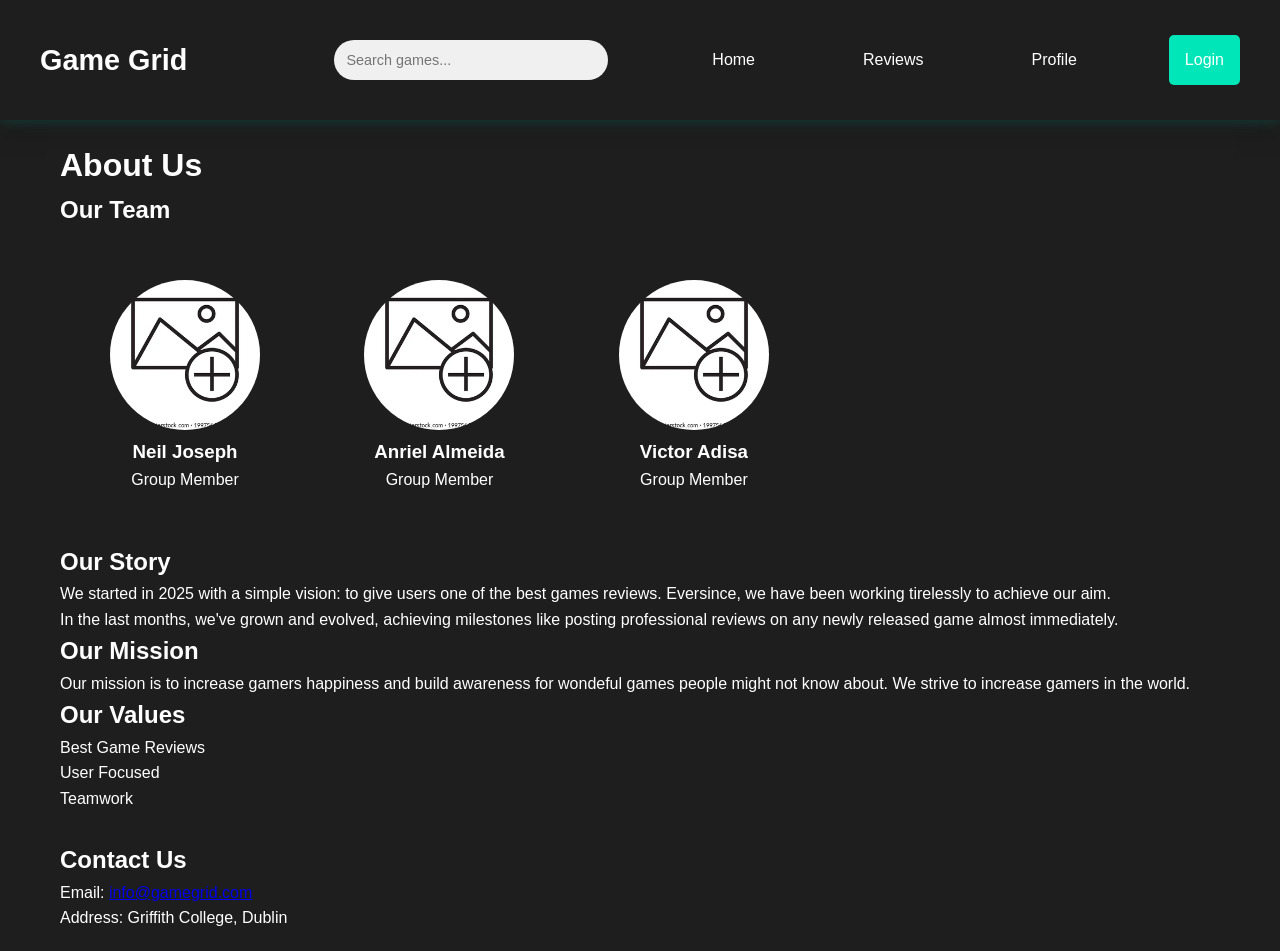
==== aboutus.html @ 77067646 "reviews" ====
<!DOCTYPE html>
<html lang="en">
<head>
    <meta charset="UTF-8">
    <meta name="viewport" content="width=device-width, initial-scale=1.0">
    <title>About Us</title>
    <link rel="stylesheet" href="CSS/style2.css">
</head>
    <style>
        body {
            font-family: sans-serif;
            line-height: 1.6;
            margin: 0;
            padding: 0;
        }
        main {
            max-width: 1200px;
            margin: 0 auto;
            padding: 20px;
        }
        h1, h2 {
            color: white;
        }
        .team-member {
            display: inline-block;
            margin: 50px;
            text-align: center;
            
        }
        .team-member img {
            width: 150px;
            height: 150px;
            border-radius: 50%;
            object-fit: cover;
        }
        .contact-info {
            margin-top: 30px;
        }
    </style>
<header>
    <nav class="navbar">
      <h1 class="logo">Game Grid</h1>
      <button class="menu-toggle" aria-label="Toggle menu">☰</button>
      
      <form class="search-bar">
        <input type="text" placeholder="Search games...">
      </form>
      
      <ul class="nav-links">
        <li><a href="index.html">Home</a></li>
        <li><a href="/reviews.html">Reviews</a></li>
        <li><a href="profile.html">Profile</a></li>
        <li><a href="login.html" class="btn">Login</a></li>
      </ul>
    </nav>
  </header>
 <body>
    <main>
        <h1>About Us</h1>

        <section>
            <h2>Our Team</h2>
            <span class="team-member">
                <img src="images/addP.webp" alt="Team Member 1">
                <h3>Neil Joseph</h3>
                <p>Group Member</p>
            </span>
            <span class="team-member">
                <img src="images/addP.webp" alt="Team Member 2">
                <h3>Anriel Almeida</h3>
                <p>Group Member</p>
            </span>
            <span class="team-member">
              <img src="images/addP.webp" alt="Team Member 3">
              <h3>Victor Adisa</h3>
              <p>Group Member</p>
            </span>
            </section>

        <section>
            <h2>Our Story</h2>
            <p>We started in 2025 with a simple vision: to give users one of the best games reviews. 
             Eversince, we have been working tirelessly to achieve our aim.</p>
            <p>In the last months, we've grown and evolved, achieving milestones like posting professional reviews on 
                any newly released game almost immediately.</p>
        </section>

        <section>
            <h2>Our Mission</h2>
            <p>Our mission is to increase gamers happiness and build awareness for wondeful games people might not know about. 
                We strive to increase gamers in the world.</p>
        </section>

        <section>
            <h2>Our Values</h2>
            <ul>
                <li>Best Game Reviews</li>
                <li>User Focused</li>
                <li>Teamwork</li>
            </ul>
        </section>

        <section class="contact-info">
            <h2>Contact Us</h2>
            <p>Email: <a href="mailto:info@gamegrid.com">info@gamegrid.com</a></p>
            <p>Address: Griffith College, Dublin</p>
        </section>

       
    </main>
    <script src="script.js"></script>
</body>
</html>
---- CSS/style2.css ----
/* All pages */
 * {
  margin: 0; /* Remove margins */
  padding: 0; /* Remove padding */
  box-sizing: border-box; /* Include padding in element width */
}
    
body {
  font-family: Arial, sans-serif; /* Sans-serif font */
  background-color: #1e1e1e; /* Dark background */
  color: #ffffff; /* White text */
  margin: 0; /* Remove margin */
  padding: 0; /* Remove padding */
  min-width: 320px; /* Prevents the screen from becoming too small */
}

  
 /* Page header */
header {
  width:100% ;
  background: #1e1e1e; /* Dark gray background */
   /* Vertical/horizontal padding */
  position: sticky; /* Stick to viewport */
  z-index: 100; /* Stay above other content */
}
/* Review Detail Page Styles ---------------------------------*/
.review-page {
    max-width: 1000px;  
    margin: 0 auto; /* Center content horizontally */
    padding: 20px;  /* Add spacing inside container */
  }
  
/* Flexible container for navigation */
  .review-navigation {
    display: flex;  /* Row layout */
    justify-content: space-between; /* Push items to opposite ends */
    align-items: center;  /* Vertical centering */
    margin-bottom: 20px;  /* Bottom spacing */
  }
  
  /* Back link styling */
.back-link {
  display: flex; /* Horizontal alignment */
  align-items: center; /* Vertical centering */
  color: #333; /* Dark gray text */
  text-decoration: none; /* Remove underline */
  font-weight: 500; /* Semi-bold text */
}
  
  /* Back link icon */
.back-link i {
  margin-right: 5px; /* Right spacing from icon */
}
  

  /* Review title styling */
.review-detail h1 {
  font-size: 32px; /* Large text size */
  margin-bottom: 15px; /* Bottom spacing */
}
  
 /* Container for metadata elements */
.meta-info {
  display: flex; /* Row layout */
  gap: 20px; /* Space between items */
  margin-bottom: 15px; /* Bottom spacing */
  color: #666; /* Medium gray text */
  font-size: 14px; /* Smaller text size */
}
  
 /* Rating display styling */
.rating {
  color: yellow; /* Yellow stars */
  font-weight: bold; /* Bold text */
}
  
 /* Container for genre labels */
.genre-labels {
  display: flex; /* Row layout */
  gap: 10px; /* Space between labels */
  margin-bottom: 20px; /* Bottom spacing */
  flex-wrap: wrap; /* Allow wrapping to new lines */
}
  /* Individual genre label styling */
  .genre-label, .platform-label {
    background-color: #f0f0f0;  /*white color*/
    padding: 0.25rem 0.75rem; /* Inner spacing */  
    border-radius: 20px;  /* Pill-shaped */
    font-size: 12px;  /* Small text */
  }

  .platform-grid a {
    color: black; /* Purple text */
    text-decoration: none; /* Remove underline */
  }
  
  .platform-label { /* Platform label variant */
    background-color: #0066cc; /* Blue color */
    color: #0066cc; /*white text*/
  }
  
  /* Hero section container */
.review-hero {
  margin-bottom: 30px; /* Bottom spacing */
}
  /* Container for hero image and overlay content and background image */
  .hero-container { /*template for both home page image and review images*/
    position: relative;   /* For absolute positioning*/
    width: 100%;  /*full width*/
    height: 500px; /* fixed height*/
    overflow: hidden;/* Hide overflow content */
    display: flex;  /* Enable flexbox */
    flex-direction: column; /* Stack items vertically */
    justify-content: flex-end; /* This aligns content to the bottom */
    border-radius: 8px; /* To match border radius */
  }
    .hero-image {
     /* Removes from document flow */
      top: 0; /* Align to top */
    left: 0; /* Align to left */
    width: 100%; /* Full width */
    height: 100%; /* Full height */
      object-fit: cover; /* This makes image covers the entire area */
      z-index: 0; /* Place behind text content */
    }
  
   /* Review text content styling */
.review-text {
  line-height: 1.6; /* Increased line spacing */
  margin-bottom: 30px; /* Bottom spacing */
}
  
/* Screenshots section container */
.review-screenshots {
  margin-bottom: 30px; /* Bottom spacing */
}
    /* Screenshots section heading */
.review-screenshots h3 {
  margin-bottom: 15px; /* Bottom spacing */
  font-size: 22px; /* Heading size */
}
  /* Screenshot gallery grid layout */
.screenshots-grid {
  display: grid; /* Grid layout */
  grid-template-columns: repeat(auto-fit, minmax(250px, 1fr)); /* Responsive columns */
  gap: 15px; /* Space between images */
}
  /* Screenshot image styling */
.screenshots-grid img {
  width: 100%; /* Full width of grid cell */
  height: auto; /* Maintain aspect ratio */
  border-radius: 8px; /* Rounded corners */
  transition: transform 0.3s ease; /* Smooth hover effect */
}
  /* Image hover effect */
.screenshots-grid img:hover {
  transform: scale(1.02); /* Slight enlargement */
}
  
/* Video section container */
.video-section {
  margin-bottom: 30px; /* Bottom spacing */
}
  /* Video section heading */
.video-section h3 {
  margin-bottom: 15px; /* Bottom spacing */
  font-size: 22px; /* Heading size */
}
  
 /* Responsive video wrapper */
.video-container {
  position: relative; /* For absolute positioning of iframe */
  padding-bottom: 56.25%; /* 16:9 aspect ratio */
  height: 0; /* Reset height */
  overflow: hidden; /* Hide overflow */
  border-radius: 8px; /* Rounded corners */
  box-shadow: 0 4px 8px rgba(0,0,0,0.1); /* Subtle shadow */
}
  
  /* Video iframe positioning */
.video-container iframe {
  position: absolute; /* Remove from document flow */
  top: 0; /* Align to top */
  left: 0; /* Align to left */
  width: 100%; /* Full width */
  height: 100%; /* Full height */
}
  
  /* YouTube link container */
.watch-on-youtube {
  text-align: right; /* Right alignment */
  margin-top: 10px; /* Top spacing */
}
  
/* YouTube link styling */
.watch-on-youtube a {
  color: #cc0000; /* YouTube red */
  text-decoration: none; /* Remove underline */
  font-size: 14px; /* Small text */
  display: inline-flex; /* For icon alignment */
  align-items: center; /* Center icon vertically */
}
  /* YouTube icon styling */
.watch-on-youtube i {
  margin-right: 5px; /* Right spacing */
  font-size: 18px; /* Larger icon */
}
  /* Comments section container */
.comments-section {
  margin-bottom: 30px; /* Bottom spacing */
}
  
  /* Comments section heading */
.comments-section h3 {
  margin-bottom: 15px; /* Bottom spacing */
  font-size: 22px; /* Heading size */
}
  
 /* Comment input area layout */
.comment-form {
  display: flex; /* Row layout */
  margin-bottom: 20px; /* Bottom spacing */
  gap: 15px; /* Space between avatar and form */
}
  
  /* User avatar container */
.user-avatar img {
  width: 50px; /* Fixed width */
  height: 50px; /* Fixed height */
  border-radius: 50%; /* Circular shape */
}
  
/* Comment text container */
.comment-content {
  flex: 1; /* Expand to fill space */
}
  /* Comment form container */
.comment-form form {
  flex: 1; /* Expand to fill space */
  display: flex; /* Enable flexbox */
  flex-direction: column; /* Stack elements vertically */
}
  /* Comment text input field */
.comment-form textarea {
  width: 100%; /* Full width */
  padding: 10px; /* Internal spacing */
  border: 1px solid #ddd; /* Light gray border */
  border-radius: 4px; /* Rounded corners */
  margin-bottom: 10px; /* Bottom spacing */
  min-height: 80px; /* Minimum height */
  resize: vertical; /* Allow vertical resizing only */
}
   
  /* Comments list container */
.comments-container {
  display: flex; /* Enable flexbox */
  flex-direction: column; /* Stack comments vertically */
  gap: 20px; /* Space between comments */
}
  /* Empty comments message */
.no-comments {
  color: #666; /* Medium gray text */
  font-style: italic; /* Italic text */
}
  /* Individual comment container */
.comment {
  display: flex; /* Row layout */
  gap: 15px; /* Space between avatar and content */
}
  
  /* Comment avatar styling */
.comment-avatar img {
  width: 40px; /* Fixed width */
  height: 40px; /* Fixed height */
  border-radius: 50%; /* Circular shape */
}
  
  /* Comment text container */
.comment-content {
  flex: 1; /* Expand to fill space */
}
  
  /* Comment metadata container */
.comment-header {
  display: flex; /* Row layout */
  justify-content: space-between; /* Push items to edges */
  margin-bottom: 5px; /* Bottom spacing */
}
  
 /* Comment timestamp styling */
.comment-date {
  color: #999; /* Light gray text */
  font-size: 12px; /* Smaller text */
}
  
.error-message {
  text-align: center; /* Center text */
  padding: 40px; /* Internal spacing */
  background-color: #f8f8f8; /* Light gray background */
  border-radius: 8px; /* Rounded corners */
}
  
  /* Error message heading */
.error-message h2 {
  color: #cc0000; /* Red text */
  margin-bottom: 10px; /* Bottom spacing */
}
  
 /* Error message button */
.error-message .button {
  display: inline-block; /* Button-like behavior */
  margin-top: 20px; /* Top spacing */
  padding: 10px 20px; /* Vertical/horizontal padding */
  background-color: #0066cc; /* Blue background */
  color: white; /* White text */
  text-decoration: none; /* Remove underline */
  border-radius: 4px; /* Rounded corners */
}
  /* Mobile responsiveness */
  @media (max-width: 480px) {
    .meta-info {
      flex-direction: column; /* Stack items vertically */
      gap: 5px; /* Reduced spacing */
    }
    .screenshots-grid {
      grid-template-columns: 1fr; /* Single column */
    }
  }



/* Bookmark button container */
.bookmark-container {
  position: absolute; /* Remove from document flow */
  top: 10px; /* Top position */
  right: 10px; /* Right position */
  z-index: 1; /* Layer above content */
}

/* Bookmark icon styling */
.bookmark-icon {
  font-size: 16px; /* Icon size */
  background: #404040; /* Dark gray background */
  padding: 8px 16px; /* Vertical/horizontal padding */
  border-radius: 20px; /* Rounded pill shape */
  color: white; /* White text */
  cursor: pointer; /* Hand cursor */
  transition: all 0.2s; /* Smooth animation */
  user-select: none; /* Prevent text selection */
  border: 2px solid #666; /* Medium gray border */
  display: inline-block; /* Button-like behavior */
}

/* Bookmark hover effect */
.bookmark-icon:hover {
  background: #505050; /* Lighter gray on hover */
  border-color: #888; /* Lighter border on hover */
  transform: scale(1.05); /* Slight enlargement */
}

/* Active bookmark state */
.bookmark-icon.bookmarked {
  background: #ff4444; /* Red background */
  color: white; /* White text */
  border-color: #ff4444; /* Red border */
}

/* Game title row */
.game-title-container {
  display: flex; /* Row layout */
  justify-content: space-between; /* Push items to edges */
  align-items: center; /* Vertical centering */
}
  
   form {      /*for both search and login register tab */
    flex: 1; /* Expand to fill space */
    display: flex; /* Enable flexbox */
    justify-content: center; /* Center horizontally */
    flex-direction: column; /*direction of content*/
    align-content: space-around;  /*alignment*/
    flex-wrap: wrap;  /**/
  }

  /* Search input field ---------------------------------------------------------------------------*/
  .search-bar {
    flex: 1;
    display: flex;
    justify-content: center;
    padding: 0 2rem;
    max-width: 600px;
    margin: 0 auto;
}

.search-bar input {
    width: 100%;
    padding: 0.6rem 1rem;
    border-radius: 50px;
    border: none;
    background-color: #f0f0f0;
    font-size: 0.9rem;
  }
  
  .search-bar input:focus {
    outline: none;
    box-shadow: 0 0 0 2px #4fd1c5;
  }
    /* Navigation bar -----------------------------------------------------------------------------------*/
   /* Navigation styles */
.navbar {
  display: flex;
  flex-wrap: wrap;
  justify-content: space-between;
  align-items: flex-end;
  padding: 1.5rem;
  background-color:  #1e1e1e;
  position: relative;
  margin-left: 0;
  margin-right: 0;
  width: 100%;
  box-shadow: 0 0 15px rgba(0, 255, 200, 0.2), /* Neon teal glow */
        0 4px 30px rgba(0, 0, 0, 0.3); /* Depth shadow */
}

.search-bar,
.nav-links {
  display: none;
  width: 100%;
  order: 3; /* Puts collapsed content below */
}
.navbar.active .nav-links {
  display: flex; /*  Match mobile/desktop behavior */
  flex-direction: column;
}
.navbar.active .search-bar {
  display: block;
}
/* Site heading */
.navbar h1 {
color: white; /* White text */
font-size: 1.8rem; /* Large text */
}

.navbar ul li a:hover { color: #00ffc8; }
/*logo styling*/
.logo {
font-size: 1.5rem; /* Large text */
font-weight: bold; /* Bold text */
color: #00ffc8; /* Bright green */
flex: 0 0 20%;
margin-left: 1rem;
}
  /* Navigation menu list */
.navbar ul {
  list-style: none; /* Remove bullet points */
  display: flex; /* Row layout */
  gap: 20px; /* Space between items */
  align-items: center;
}
  /* Navigation list items */
.navbar ul li {
  display: inline; /* Horizontal 
  layout */
  margin-left: 1.5rem;
}
  
  /* Navigation links */
.navbar ul li a {
  color: white; /* Purple text */
  text-decoration: none; /* Remove underline */
  transition: color 0.3s;
}
 /* Alternative navigation links */
.nav-links a {
  color: white; /* White text */
  text-decoration: none; /* Remove underline */
  margin: 0 1rem; /* Horizontal spacing */
}
.nav-links {
  display: flex;
  gap: 1.5rem;
  align-items: center;
  flex: 0 0 20%;
  justify-content: flex-end;
  margin-right: 1rem;
}

/* Mobile Menu Toggle */
/* Mobile Styles (default) */
/* Enhanced original version */
.menu-toggle {
  display: none; /* Hide by default on desktop */
  background: none;
  border: none;
  font-size: 1.5rem;
  color: white;
  cursor: pointer;
  z-index: 100;
}
.mobile-nav {
  display: none; /* Hide by default */
  width: 100%;
}

.mobile-nav.active {
  display: block; /* Show when toggled */
}
  /* Media Query for Mobile */
  @media (max-width: 768px) { /* Mobile breakpoint */
    /* Main navbar container */
    .navbar {
        flex-direction: column; /* Stack items vertically */
        padding: 1rem; /* Add internal spacing */
        position: relative; /* Needed for absolute positioning children */
    }
    .logo {
      margin: 1rem;
  
      padding-right: 2.5rem;
      text-align: center;
      flex: 0 0 100%;
  }
    /* Hamburger menu button */
    .menu-toggle {
        display: block; /* Make visible on mobile */
        position: absolute; /* Position relative to navbar */
        top: 1.5rem; /* Distance from top */
        right: 1.5rem; /* Distance from right */
        z-index: 101; /* Ensure button stays on top */
    }

    /* Hide desktop navigation elements */
    .navbar > .search-bar,
    .navbar > .nav-links {
        display: none; /* Hide on mobile */
    }

    /* Expanded mobile menu state */
    .navbar.active {
        padding-bottom: 0; /* Remove bottom padding when expanded */
    }

    /* Show mobile menu elements when active */
    .navbar.active .search-bar,
    .navbar.active .nav-links {
        display: flex; /* Use flex layout */
        flex-direction: column; /* Stack items vertically */
        width: 100%; /* Full width */
        animation: slideDown 0.3s ease-out; /* Animate menu opening */
        padding-right: 4.5rem;
        margin-bottom: 2.5rem;
    }

    /* Mobile navigation links container */
    .nav-links {
        order: 3; /* Display after search bar */
        margin: 1rem 0 0 0; /* Top margin only */
        padding: 0; /* Remove default padding */
        gap: 1.5rem; /* Space between links */
    }

    /* Mobile search bar styling */
    .search-bar {
        order: 2; /* Display before nav links */
        margin: 1rem 0; /* Vertical spacing */
        padding: 0 1rem; /* Horizontal padding */
    }

    /* Logo adjustments for mobile */
    .logo {
        margin-bottom: 1rem; /* Space below logo */
        text-align: center; /* Center align text */
        width: 100%; /* Full width */
    }

    /* Animation for menu dropdown */
    @keyframes slideDown {
        from { /* Start state */
            opacity: 0; /* Invisible */
            transform: translateY(-10px); /* Start 10px above */
        }
        to { /* End state */
            opacity: 1; /* Fully visible */
            transform: translateY(0); /* Final position */
        }
    }
}
/* Desktop Styles */
@media (min-width: 768px) {
  .navbar {
    flex-direction: row;
    align-items: center;
    flex-wrap: nowrap;
  }
  
  .logo {
    width: auto;
    margin-bottom: 0;
    margin-right: auto;
    text-align: left;
    flex: 0 0 20%;  /* Desktop only */
  }
  
  .menu-toggle {
    display: none;
  }
  
  
  .nav-links {
    display: flex;
    width: auto;
  }
  
  .search-bar{
    display: block;
    flex: 1;
    max-width: 500px;
    margin: 0 1rem;
  }
  
  .nav-links {
    display: flex;
    width: auto;
    flex-direction: row;
    gap: 1.5rem;
  }
  .logo {
    order: 1;
    margin-right: auto;
  }
}
main {
  max-width: 1200px;
  margin: 0 auto; /* Remove top margin */
  padding: 0 1rem;
}
  /* Platform filter section */
#platform-filter {
  margin-bottom: 3rem; /* Bottom spacing */
}
  /* Platform grid layout */
  .platform-grid {
    display: grid; /*  Use grid instead of flex */
    grid-template-columns: repeat(auto-fill, minmax(180px, 1fr));
    gap: 1rem;
    margin: 2.5rem;
  }
  .platform-btn {
    background: gray; /*sets grey to background*/
    color: white; /*white color*/
    border: none;     /* Remove default border */
    padding: 1rem;     /* Add space inside button */
    border-radius: 8px;     /* Round corners */
    font-size: 1rem;     /* Standard text size */
    cursor: pointer;     /* Show pointer on hover */
    text-align: center;   /* Center text */
    margin: 0;
} 
.platform-btn:hover {     
  background: #d0d0d0;   /* Lighter gray on hover */
}
  /* Trending Reviews Section */
#trending-reviews {     
  background: #2d2d2d;     /* Dark gray background */
  padding: 2rem;     /* Generous inner spacing */
  border-radius: 10px;     /* Rounded corners */
  margin-bottom: 3rem;   /* Space below section */
}
#trending-reviews h2 {     
  color: #ffffff;     /* White heading text */
  margin-bottom: 1.5rem;   /* Space under heading */
}
.review-cards {     
  display: grid;     /* Using grid layout */
  grid-template-columns: 1fr;     /* Single column layout */
  gap: 1.5rem;   /* Space between cards */
}  
.review-card {     
  background: #ffffff;     /* White card background */
  border-radius: 10px;     /* Rounded corners */
  overflow: hidden;     /* Hide content overflow */
  display: grid;     /* Using grid for layout */
  grid-template-columns: 1fr 1fr;     /* Two equal columns */
  box-shadow: 0 2px 10px rgba(0, 0, 0, 0.1);     /* Subtle shadow */
  margin-bottom: 15px;   /* Space below each card */
}
  
.review-card img {     
  width: 100%;     /* Full width image */
  height: 100%;     /* Full height */
  object-fit: cover;   /* Cover container without distortion */
}
.review-content {     
  padding: 1.5rem;     /* Inner spacing */
  color: #333;   /* Dark gray text */
}
  
.review-content h3 {     
  margin-bottom: 0.5rem;     /* Space below heading */
  color:#2d2d2d;   /* Black heading text */
}
.review-meta {     
  display: flex;     /* Horizontal layout */
  align-items: center;     /* Vertically center items */
  gap: 0.5rem;     /* Space between items */
  margin-bottom: 0.5rem;     /* Space below meta info */
  font-size: 0.9rem;     /* Slightly smaller text */
  color: #666;   /* Medium gray text color */
}
  
.review-description {     
  margin:0.5rem 0 1rem 0;    /* Space below description */
  display: -webkit-box;     /* For text truncation */
  -webkit-box-orient: vertical;     /* For text truncation */
  overflow: hidden;   /* Hide text overflow */
}
.review-actions {     
  display: flex;     /* Horizontal layout */
  justify-content: space-between;     /* Push items apart */
  align-items: center;   /* Vertically center items */
}

.bookmark-btn {     
  background: none;     /* No background */
  border: none;     /* No border */
  cursor: pointer;     /* Hand cursor */
  font-size: 1.5rem;     /* Larger icon size */
  color: #666;   /* Medium gray color */
}
  
.bookmark-btn.active {     
  color: #5D4FFF;   /* Purple when active */
}
.game-grid {     
  display: grid;     /* Grid layout */
  grid-template-columns: repeat(auto-fill, minmax(250px, 1fr));     /* Responsive columns */
  gap: 1.5rem;   /* Space between items */
}
.game-card {     
  background: #2d2d2d;     /* Dark background */
  border-radius: 10px;     /* Rounded corners */
  overflow: hidden;     /* Hide overflow */
  position: relative;     /* For absolute positioning */
  transition: transform 0.2s;     /* Smooth hover effect */
  cursor: pointer;   /* Hand cursor */
}
  
.modal {     
  display: none;     /* Hidden by default */
  position: fixed;     /* Cover entire viewport */
  top: 0;     /* Aligned to top */
  left: 0;     /* Aligned to left */
  width: 100%;     /* Full width */
  height: 100%;     /* Full height */
  background: rgba(0, 0, 0, 0.9);     /* Semi-transparent black */
  z-index: 1000;     /* Above other content */
  overflow-y: auto;   /* Vertical scrolling if needed */
}
  
.modal-content {     
  background: #2d2d2d;     /* Dark background */
  margin: 5% auto;     /* Centered with top space */
  padding: 20px;     /* Inner spacing */
  width: 90%;     /* Width relative to viewport */
  max-width: 1000px;     /* Maximum width */
  border-radius: 10px;     /* Rounded corners */
  position: relative;   /* For positioning close button */
}
.close-modal {
  position: absolute;     /* Positioning independently */
  right: 20px;     /* Placing from right edge */
  top: 20px;     /* Placing from top edge */
  font-size: 28px;     /* Large X icon */
  cursor: pointer;     /* Hand cursor on hover */
  color: #fff;     /* White color for visibility */
}
    .game-details img {
    width: 100%;     /* Full width within container */
    max-width: 600px;     /* Limit maximum size */
    border-radius: 10px;     /* Rounded corners */
    margin: 20px 0;     /* Vertical spacing */
  }
  .video-container {
    position: relative;     /* For absolute child positioning */
    padding-bottom: 56.25%;     /* 16:9 aspect ratio */
    height: 0;     /* Height controlled by padding */
    margin: 20px 0;     /* Vertical spacing */
  }
  
  .video-container iframe {
    position: absolute;     /* Position within container */
    top: 0;     /* Align to top */
    left: 0;     /* Align to left */
    width: 100%;     /* Full width */
    height: 100%;     /* Full height */
  }
  .review-section {
    margin: 20px 0;     /* Vertical spacing */
    padding: 20px;     /* Inner spacing */
    background: #404040;     /* Dark gray background */
    border-radius: 10px;     /* Rounded corners */
  }
  .verified-badge {
    background: #00ffc8;     /* Bright teal */
    color: #1a1a1a;     /* Near black text */
    padding: 2px 8px;     /* Inner spacing */
    border-radius: 10px;     /* Pill shape */
    font-size: 0.8em;     /* Smaller text */
    margin-left: 10px;     /* Space from preceding element */
  }
  
  .comments-section {
    margin-top: 20px;     /* Space above section */
  }
  
  .comment-form {
    margin: 20px 0;     /* Vertical spacing */
  }
  .comment-form textarea {
    width: 100%;     /* Full width */
    padding: 10px;     /* Inner spacing */
    background: #404040;     /* Dark gray background */
    border: none;     /* No border */
    color: white;     /* White text */
    border-radius: 5px;     /* Rounded corners */
    margin-bottom: 10px;     /* Space below */
  }
  .game-card:hover {
  transform: translateY(-5px);     /* Slight upward movement on hover */
}
.reviews-header {
  justify-content: space-between;     /* Items at opposite ends */
  align-items: center;     /* Vertical alignment */
  margin-bottom: 2rem;     /* Space below */
}
  
.review-description {
  color: #ccc;     /* Light gray text */
  margin-bottom: 1rem;     /* Space below */
  display: -webkit-box;     /* For text truncation */
  -webkit-box-orient: vertical;     /* For text truncation */
  overflow: hidden;     /* Hide overflow */
}
  
  /* Profile Styles */
  .profile-header { 
    display: flex; /* Horizontal layout */ 
    gap: 2rem; /* Space between items */ 
    margin-bottom: 2rem; /* Space below */ 
  } 
  
  .profile-avatar { 
    display: flex; /* Flex layout */ 
    flex-direction: column; /* Vertical stack */ 
    align-items: center; /* Center horizontally */ 
    gap: 1rem; /* Space between items */ 
  } 
  
  .profile-avatar img { 
    width: 150px; /* Fixed width */ 
    height: 150px; /* Fixed height */ 
    border-radius: 50%; /* Circular shape */ 
    object-fit: cover; /* Cover container without distortion */ 
  } 
  
  .profile-info { 
    flex: 1; /* Take remaining space */ 
   
  } 
  
 
  .gaming-preferences { 
    margin: 2rem 0; /* Vertical spacing */ 
  } 
  
  .preferences-grid { 
    display: grid; /* Grid layout */ 
    grid-template-columns: repeat(auto-fill, minmax(150px, 1fr)); /* Responsive columns */ 
    gap: 1rem; /* Space between items */ 
    margin-top: 1rem; /* Space above */ 
  } 
  
  .preferences-grid label { 
    display: flex; /* Horizontal layout */ 
    align-items: center; /* Center items vertically */ 
    gap: 0.5rem; /* Space between items */ 
    cursor: pointer; /* Hand cursor */ 
  } 
    
  @media (max-width: 480px) {
    nav {
      flex-direction: column;
      gap: 1rem;
    }
  
    .search-bar input {
      width: 100%;
    }
  
    .profile-header {
      flex-direction: column;
      align-items: center;
      text-align: center;
    }
  }
 /* Mobile view (minimum width restriction) */
@media screen and (min-width: 320px) {
  body {
    min-width: 320px;
    overflow-x: auto;
  }
  
  #hero-section, 
  .hero-slider,
  .hero-content,
  #platform-filter,
  .platform-grid,
  #trending-reviews,
  .review-cards {
    min-width: 320px;
    width: auto !important;
  }
  
  .hero-image {
    max-width: 100%;
    height: auto;
  }
  
     .review-card {
    grid-template-columns: 1fr;
  }
}

/* Desktop view (horizontal layout) */
@media screen and (min-width: 768px) {
  .review-cards { grid-template-columns: repeat(2, 1fr); } /* 2 columns on desktop */
  
  
  .hero-content {
    display: flex;
    flex-direction: row;
    align-items: center;
  }
  
  .hero-image {
    width: 50%;
    height: auto;
    object-fit: cover;
  }
  .hero-text {
    width: 50%;
    position: relative;
    padding-left: 20px;
    background: none;
  }
  
  /* For trending reviews section */
  .review-cards {
    display: grid;
    grid-template-columns: repeat(auto-fill, minmax(300px, 1fr));
    gap: 20px;
  }
  
  .review-card img {
    height: 100%;
    object-fit: cover;
  }
  .review-content {
    display: flex;
    flex-direction: column;
    justify-content: space-between;
    
  }
}




  /* Combined Styles for Navigation Header and Links */
.nav .reviews-header,
.nav-links {
    display: flex; /* Align items in a row */
    align-items: center; /* Center items vertically */
    padding: 2rem; /* Padding for spacing */
    margin-bottom: 2rem; /* Space below the header */
}

.nav .reviews-header {
    justify-content: space-between; /* Space between logo and links */
    background-color: #404040; /* Background color for the header */
    position: sticky; /* Stick to the top */
    top: 0; /* Stick to the top of the viewport */
    z-index: 100; /* Ensure it stays above other content */
}

.nav-links {
    list-style: none; /* Remove bullets from the list */
    gap: 20px; /* Space between navigation links */
    margin: 0; /* Remove default margin */
    padding: 0; /* Remove default padding */
}

  
.view-toggle button {
  background: #404040;     /* Dark gray background */
  border: none;     /* No border */
  padding: 0.5rem 1rem;     /* Inner spacing */
  color: white;     /* White text */
  cursor: pointer;     /* Hand cursor */
  margin-top: 2rem;
  border-radius: 0.5rem;
}
.view-toggle button.active {
  background: #00e6b8;     /* Bright green when active */
  color: #1a1a1a;     /* Near black text */
}

  /*---------------------------------------------------------------------------------------- Footer  template*/
 footer {
  width: 100%;
  text-align: center;     /* Center content */
  padding: 2rem;     /* Inner spacing */
  background: #1e1e1e;     /* Dark background */
  
  margin-left: 0;
  margin-right: 0;
  list-style: none; /* removes bullets */
  gap: 1rem;  /* Space above */
border-top: 1px solid #444;

  /* Depth shadow */
     
}  
footer a{
  color: white;
}
  /* Profile Styles ----------------------------------------------------------------------------------------------------------------*/
    /* Reset default list styles */
    .nav-links { /* header */
      list-style: none; /* removes bullets */
      margin: 0;
      padding: 0;
      display: flex;           /* makes the list horizontal */
      gap: 20px;               /* space between links */
      align-items: center;     /* centers items vertically *    /* centers items vertically */
    }
    
    /* Optional: style each link */
    .nav-links li a {
      text-decoration: none;   /* removes underline */
      color: #fff;             /* white color */
      padding: 0.75rem 1rem;  /*inner spacing*/
    }
    
    /* change it again because reviews tag is centrally alligned */
    nav {align-items: right
      }
      /* Profile Styles */ 
      .profile-container  { 
        background: #1e1e1e; /* Dark background */ 
        border-radius: 2rem; /* Rounded corners */ 
        padding: 2rem; /* Inner spacing */ 
        margin: 2rem; /* Space above */ 
        text-align: center; /* Added for text centering */
        box-shadow: 0 0 15px rgba(0, 255, 200, 0.2), /* Neon teal glow */
        0 4px 30px rgba(0, 0, 0, 0.3); /* Depth shadow */
        border: 1px solid #444;
      } 
      
  
      .profile-header { 
        display: flex; /* Horizontal layout */ 
        flex-direction: column; /* Changed to column layout */
        align-items: center; /* Center horizontally */
        gap: 1.5rem; /* Reduced gap */
      }
      
      /* Avatar */
      .profile-avatar img { 
        width: 150px; /* Fixed width */ 
        height: 150px; /* Fixed height */ 
        border-radius: 50%; /* Circular shape */ 
        object-fit: cover; /* Cover container without distortion */ 
      
      } 

    .profile-info {
  display: flex;
  flex-direction: column;
  align-items: center; /* Horizontally centers all children */
  text-align: center; /* Centers text content */
  gap: 1rem; /* Space between elements */
}


      
      .p_bio { 
        width: 80%; /* Full width */ 
        min-height: 100px; /* Minimum height */ 
       /* Dark gray */ 
        border: none; /* No border */ 
        border-radius: 10px; /* Rounded corners */ 
        margin-top: 0.5rem; /* Space above */ 
        margin-bottom: 0.75rem;
        resize: vertical; /* Allow vertical resizing only */ 
        padding:1rem 1rem 1rem 3.5rem;
        
      } 
      /* Edit Button Container */
.button-container {
  width: 100%;
  display: flex;
  justify-content: center; /* This centers the button */
  margin-top: 1rem;
}


      .gaming-preferences { 
        margin: 2rem 0; /* Vertical spacing */ 
      } 
      
      .preferences-grid { 
        display: grid; /* Grid layout */ 
        grid-template-columns: repeat(auto-fill, minmax(150px, 1fr)); /* Responsive columns */ 
        gap: 1rem; /* Space between items */ 
        margin-top: 1rem; /* Space above */ 
      } 
      
      .preferences-grid label { 
        display: flex; /* Horizontal layout */ 
        align-items: center; /* Center items vertically */ 
        gap: 0.5rem; /* Space between items */ 
        cursor: pointer; /* Hand cursor */ 
      } 
      
      /* Horizontal Rule */ 
      .p_settings-card hr { 
        border: none; /* No border */ 
        height: 1px; /* Thin line */ 
        background-color: #404040; /* Dark gray line */ 
        margin-bottom: 1.5rem; /* Space below */ 
        margin-top: 1.5rem;
      } 
      
      /* Remove bullet points from the list */ 
      .p_menu-card ul { 
        list-style: none; /* Removes bullets */ 
        display: flex; /* Removes default padding */ 
        flex-direction: column; 
        gap: 1rem;/* Removes default margin */ 
      } 
      /*dashboard list flexbox*/
      .p_nav.list{
        list-style: none;
        padding: 0;
        margin: 0;
        display: flex;
        flex-wrap: wrap;
        gap:1rem;
        flex-direction: column;
        justify-content: space-between;
        padding-left: 4rem;
        padding-right: 4rem;
      }
      .p_nav.list li  {
        flex: 1;
        width:100%;
   
  }
      /* Style for the links inside the menu card */ 
      .p_nav.list li a { 
        color: white; /* Makes the text white */ 
        text-decoration: none; /* Removes underlines */ 
       padding: 0.75rem;
        display: flex; /* Ensures proper alignment with icons */ 
        align-items: center; /* Aligns text and icons vertically */ 
          border-radius: 1rem;
          transition:all 0.3s ease;
      } 
      
      /* Hover effect for links */ 
      .p_menu-card a:hover { 
        color: #00ffc8; /* Changes text color on hover to green */ 
        text-decoration: none; /* Keeps no underline on hover */ 
      } 
    
      #p_activity-card,#p_bookmarks-card { 
        
        margin: 0 auto; /* Center horizontally */ 
        border-radius: 1rem; /* Rounded corners */ 
       /* Dark border */
       /* Dark background */ 
      /*  box-shadow */ 
       margin: 2rem 8rem 2rem 4rem;
      
        padding: 2rem; /* Inner spacing */ 
         } 
    
     .p_view-all{
      color: #f0f0f0; /* Light text , for the link */ 
     }
     #p_menu-card { 
      max-width: 800px; /* Maximum width */ 
      margin: 0 auto; /* Center horizontally */ 
      margin-top: 2rem;
      padding: 1.5rem; /* Inner spacing */ 
      border: 1px solid #444; /* Dark border */ 
    
      border-radius: 1rem; /* Rounded corners */ 
      box-shadow: 0 0 15px rgba(0, 255, 200, 0.2), /* Neon teal glow */
      0 4px 30px rgba(0, 0, 0, 0.3); /* Depth shadow */
      
    } 
      /* General Section Styling  */ 
      .form-container { 
        max-width: 900px; /* Maximum width */ 
        margin: 0 auto; /* Center horizontally */ 
        margin-top: 2rem;
        padding: 3rem; /* Inner spacing */ 
        border: 1px solid #444; /* Dark border */ 
        background: #1e1e1e; /* Dark background */ 
        border-radius: 1rem; /* Rounded corners */ 
        box-shadow: 0 0 15px rgba(0, 255, 200, 0.2), /* Neon teal glow */
        0 4px 30px rgba(0, 0, 0, 0.3); /* Depth shadow */
        color: #f0f0f0; /* Light text */ 
         

      } 
      
      #profile_form {
        max-width: 800px;
  margin: 2rem auto;
  padding: 2.5rem;
  background: #1e1e1e; /* Dark gray container */
  border: 1px solid #333; /* Slightly lighter border */
  border-radius: 12px;
  box-shadow: 
    0 0 15px rgba(0, 255, 200, 0.2), /* Neon teal glow */
    0 4px 30px rgba(0, 0, 0, 0.3); /* Depth shadow */
      }
   
      
      /* Heading Styling */ 
      #account-settings-heading { 
        color: #00ffc8; /* Light text */ 
        font-size: 1.8rem; /* Larger text */ 
        margin-bottom: 1.8rem; /* Space below */ 
        border-bottom: 2px solid #333; /* Bottom border */ 
        padding-bottom: 0.8rem; /* Space below content */ 
        position:relative
      } 
      #account-settings-heading::after {
        content: "";
        position: absolute;
        bottom: -2px;
        left: 0;
        width: 120px;
        height: 3px;
        background: #00ffc8; /* Accent underline */
      }

      /* Form Styling */ 
      .p_password-form { 
        display: flex; /* Flex layout */ 
        flex-direction: column; /* Stack items vertically */ 
        gap: 2rem; /* Space between items */ 
      } 
      
 
      /* Label Styling */ 
      .p_password-form label { 
        font-size: 1.1rem; /* Standard text size */ 
        letter-spacing: 0.5px;
        color: #f0f0f0; /* Light text */ 
        margin-bottom: 0.8rem; /* Space below */ 
        display: block; /* Full width block */ 
        font-weight: 500; /* Bold text */ 
      } 
 
      
      .form-input {
        width: 100%;
        padding: 1.1rem;
        background: #2a2a2a; /* Dark input field */
        border: 2px solid #444;
        border-radius: 8px;
        color: #fff;
        font-size: 1rem;
        transition: all 0.3s cubic-bezier(0.175, 0.885, 0.32, 1.275);
      }

      .sr-only{ 
        font-size: 1.3rem;
        margin-bottom: 1rem;

      }
      /* 2. Remove default white spaces */
form, fieldset {
  background: transparent;
  border: none;
}
      
      .form-input:focus {
        border-color: #00ffc8;
        box-shadow: 0 0 0 3px rgba(0, 255, 200, 0.15);
        outline: none;
        transform: translateY(-1px);
      }
      
      .form-input::placeholder {
        color: #777;
        font-style: italic;
      }
      .p_password-form label {
        display: block;
        margin-bottom: 0.8rem;
        color: #f0f0f0;
        font-weight: 500;
        font-size: 1.1rem;
        letter-spacing: 0.5px;
      }
      
      .form-input {
        width: 100%;
        padding: 1.1rem;
        background: #2a2a2a; /* Dark input field */
        border: 2px solid #444;
        border-radius: 8px;
        color: #fff;
        font-size: 1rem;
        transition: all 0.3s cubic-bezier(0.175, 0.885, 0.32, 1.275);
      }
      
      .form-input:focus {
        border-color: #00ffc8;
        box-shadow: 0 0 0 3px rgba(0, 255, 200, 0.15);
        outline: none;
        transform: translateY(-1px);
      }
      
      .form-input::placeholder {
        color: #777;
        font-style: italic;
      }


      /* Input Styling */ 
      .p_password-form input[type="password"] { 
        width: 100%; /* Full width */ 
        padding: 0.75rem; /* Inner spacing */ 
        border: 1px solid #555; /* Medium gray border */ 
        border-radius: 0.25rem; /* Rounded corners */ 
        background: #3d3d3d; /* Dark gray background */ 
        color: #f0f0f0; /* Light text */ 
        font-size: 1rem; /* Standard text size */ 
        outline: none; /* No focus outline */ 
        transition: border-color 0.3s ease; /* Smooth border change */ 
        box-sizing: border-box; /* Include padding in width */ 
      } 
      
      /* Input Placeholder Styling */ 
      .p_password-form input[type="password"]::placeholder { 
        color: #888; /* Medium gray placeholder text */ 
      } 
      
      /* Input Hover/Focus Styling */ 
      .p_password-form input[type="password"]:hover, 
      .p_password-form input[type="password"]:focus { 
        border-color: #007bff; /* Blue border on interaction */ 
      } 
      /* For all text inputs */
input[type="text"],
input[type="email"],
input[type="password"],
textarea {
  min-height: 1.5rem;
  padding: 0.75rem;
  margin: 1rem 0 1rem 0;
}

/* Specific taller textarea */
.bio-textarea {
  min-height: 10rem;
}
    
   /* Auth Page Styles */
.auth-container {
  display: flex;     /* Flex layout */
  justify-content: center;     /* Center horizontally */
  align-items: center;     /* Center vertically */
  min-height: calc(100vh - 200px);     /* Almost full viewport height */
  padding: 20px;     /* Inner spacing */
  background: #121212; /* Dark background for gaming vibe */
}

  
  .auth-box {
    background: #1e1e1e; /* Dark gray container */
    border-radius: 10px;     /* Rounded corners */
    width: 100%;     /* Full width */
    max-width: 500px;     /* Maximum width */
    overflow: hidden;     /* Hide overflow */
    box-shadow: 0 4px 20px rgba(0, 255, 200, 0.1); /* Neon teal glow */
    color: #fff; /* White text */
  }
  
  .auth-tabs {
    display: flex;     /* Horizontal layout */
    border-bottom: 1px solid #333; /* Subtle dark divider */
}

  .tab-btn {
    flex: 1;     /* Equal width */
    padding: 15px;     /* Inner spacing */
    border: none;     /* No border */
    background: #2a2a2a; /* Dark tab */
    font-size: 16px;     /* Standard text size */
    font-weight: 500;     /* Medium weight */
    cursor: pointer;     /* Hand cursor */
    transition: background-color 0.3s;     /* Smooth color change */
    color: #ccc; /* Light gray text */
  }
    
  .tab-btn.active {
    background: #1e1e1e; /* Active tab matches box */
    color: #00ffc8; /* Neon teal for active tab */
    border-bottom: 2px solid #00ffc8; /* Accent underline */
  }
  /* Button Styling */
.auth-btn {
  width: 100%;
  padding: 14px;
  background: #00ffc8; /* Neon teal button */
  color: #121212; /* Dark text */
  border: none;
  border-radius: 5px;
  font-size: 16px;
  font-weight: 600;
  cursor: pointer;
  transition: background 0.3s;
  
}

.auth-btn:hover {
  background: #00e6b8; /* Slightly darker teal on hover */
}
.auth-submit-btn{
  margin:1.5rem;
}
#loginBtn {
  padding: 0.5rem 1rem 0.5rem 1rem;
  margin-top: 1rem;
}

  
  .tab-content {
    padding: 30px;     /* Inner spacing */
    background: #1e1e1e; /* Dark background */
    
  }
  
  .tab-content h2 {
    color: #00ffc8; /* Neon teal heading */
    margin-bottom: 5px;     /* Space below */
    font-size: 22px;     /* Larger text */
  }
  
  .tab-content p {
    color: #aaa; /* Light gray subtext */
    margin-bottom: 25px;     /* Space below */
    font-size: 14px;     /* Smaller text */
  }
  
  
  .form-group {
    margin-bottom: 20px;
    }
  
  .form-group label {
    color: #aaa; /* Light gray labels */
    display: block;  /* Makes labels fill full width */
    margin-bottom: 5px;  /* Add small spacing under labels */
    font-weight: 500;  /* Makes label text semi-bold */
  opacity: 1; /* Ensure full opacity */
  }
  
  .form-group input {
    width: 100%;  /* Makes inputs fill container width */
    padding: 14px; /* Bigger padding for taller inputs */
    border-radius: 5px;
    border: 1px solid #333; /* Dark border */
    background: #2a2a2a; /* Dark input background */
    color: #fff; /* White text */
    font-size: 16px; /* Larger font */
    transition: border 0.3s;
  }
  
  .form-group input:focus {
    border-color: #00ffc8; /* Neon teal on focus */
    outline: none;
  }
  .password-options {
    display: flex;  /* Arrange my password options horizontally */
    justify-content: flex-end;  /* Align my options to the right */
    margin-top: 5px;  /* Small space above password options */
  }
  
.forgot-password {
  color: #0066cc;  /* Blue link for my forgotten password */
  font-size: 12px;  /* Smaller text for password link */
  text-decoration: none;  /* Remove underline from link */
}
.remember-me {
  display: flex;  /* Arrange checkbox and label inline */
  align-items: center;  /* Vertically center my checkbox with text */
  margin-bottom: 20px;  /* Add space below remember me option */
}

.remember-me input {
  margin-right: 8px;  /* Add space right of checkbox */
}

.terms-agreement {
  display: flex;  /* Arrange my terms checkbox and text inline */
  align-items: flex-start;  /* Align from top for longer text */
  margin-bottom: 20px;  /* Space below terms agreement */
}
  
.terms-agreement input {
  margin-right: 10px;  /* Space after my checkbox */
  margin-top: 3px;  /* Align checkbox with first line of text */
}

.terms-agreement label {
  font-size: 14px;  /* Normal text size for terms */
  color: #666;  /* Medium gray for terms text */
}

label a,.forgot-password {
  color: #00ffc8; /* Neon teal links */
  text-decoration: none; /* No underline for terms links */
}

  
.terms-note {
  text-align: center;  /* Center my terms note */
  font-size: 12px;  /* Small text for terms note */
  color: #999;  /* Light gray text for terms */
  margin-top: 15px;  /* Space above terms note */
}

nav-links .active {
  color: #00ffc8;  /* Bright green for active navigation */
}
  
  @media (max-width: 480px) {
    nav {
      flex-direction: column;  /* Stack nav items on small screens */
      gap: 1rem;  /* Add space between stacked nav items */
    }
  
    .search-bar input {
      width: 100%;  /* Full width search on small screens */
    }
  }
    @media (max-width: 480px) {
      /* Sets responsive rules for screens 480px wide or less */
      
      .nav-list {
          flex-direction: column;     /* Changes navigation from horizontal to vertical layout */
          align-items: center;        /* Centers navigation items horizontally within the container */
      }
      
      .nav-list li {
          margin: 10px 0;            /* Adds vertical spacing between navigation items */
      
  }                                  /* Closes media query */
  .form {
      flex: 1;                       /* Makes the form grow to fill available space */
      display: flex;                 /* Enables flexbox for the form */
      justify-content: center;       /* Centers form content horizontally */
      flex-direction: column;        /* Stacks form elements vertically */
      gap: 1rem;
  }}
  
  .main-content {
      display: flex;                 /* Enables flexbox for the main content */
      flex-direction: column;        /* Stacks main content sections vertically */
      height: 100vh;                 /* Sets height to 100% of the viewport height */
  }
  
  .menu-container, .activity-container, .bookmarks-container {
      flex: 1;                       /* Each container takes equal proportion of available space */
      margin: 10px 0;                /* Adds vertical spacing between containers */
      min-height: 150px;             /* Sets minimum height for each container */
  }
  
.review-content h3{
  color: white;
}
.review-card{background-color: #1e1e1e;}
.review-card:hover{
  border: 1px solid #333; /* Slightly lighter border */
  border-radius: 12px;
  box-shadow: 
    0 0 15px rgba(0, 255, 200, 0.2), /* Neon teal glow */
    0 4px 30px rgba(0, 0, 0, 0.3); /* Depth shadow */

}

  /* button templates*/
/* Read more button */
.btn, .read-more, #loginBtn {
    color: #2d2d2d; /* Neon teal heading */
    background: #00ffc8; /* Bright green */
    color: #1a1a1a; /* Near black text */
    border: none; /* No border */
    padding: 0.5rem 1rem 0.5rem 1rem; /* Inner spacing */
    border-radius: 5px; /* Rounded corners */
    cursor: pointer; /* Hand cursor */
    font-size: 1rem; /* Standard text size */
    text-decoration: none; /* No underline */
    display: inline-block; /* Block behavior but inline */
    transition: background-color 0.3s ease; /* Smooth color change */
}
/* Submit Button Hover Effect - changes back ground color on hover*/
.btn, #read-more:hover, #read-btn:hover,
.comment-form button:hover,
#save-btn:hover,
.auth-submit-btn:hover, 
#edit-profile-btn:hover, .read-more:hover {
    background-color: #00e6b8; /* Darker green on hover */
}
.comment-form button {
    align-self: flex-end; /* Right alignment */
}

#loginBtn, li {
  list-style: none;
}

/* Responsive adjustments */
@media (max-width: 768px) {
  .read-more {
    padding: 0.5rem 0.75rem; /* Smaller padding for mobile */
    font-size: 0.9rem; /* Smaller font size */
  }
}

#profile_form{
  width: 350px;
}
/* Hide the trending reviews section on screens 500px or smaller */
@media (max-width: 600px) {
  #trending-reviews, .reviews-container {
    background: #1e1e1e; /* Change the background */
    box-shadow: none;
    border: none;
  }
  
  .read-more {
    padding: 0.5rem 1rem;
    font-size:inherit !important;
  }
}
/*Reviews */
#reviews{
  margin-top: 1rem;;
}
.reviews-container {
  gap: 2rem;     /* Space between items */
  box-shadow: 0 0 15px rgba(0, 255, 200, 0.2), /* Neon teal glow */
  0 4px 30px rgba(0, 0, 0, 0.3); /* Depth shadow */
  border-radius: 1rem;
  background-color: #1e1e1e;
  padding: 2.5rem;;
  margin: 3rem;
  border: 1px solid #444;

}
  
.reviews-container.grid-view {
  display: grid;     /* Grid layout */
  grid-template-columns: repeat(auto-fill, minmax(245px, 1fr));     /* Responsive columns */
}
.reviews-container.list-view {
  display: flex;     /* Flex layout */
  flex-direction: column;     /* Stacked vertically */
}
.review-card {
  background: #1e1e1e;     /* Dark background */
  border-radius: 10px;     /* Rounded corners */
  overflow: hidden;     /* Hide overflow */
  transition: all 0.3s ease; /* I changes this */
  position: relative;
  margin: 10px;   
  border :0.25px solid #444;       /* I changes this */

}

 
.review-card:hover {
  transform: translateY(-5px);
  border: 1px solid #00ffc8;
  box-shadow: 0 0 15px rgba(0, 255, 200, 0.2);
}
.review-card img {
  width: 100%;     /* Full width */
  height: 200px;     /* Fixed height */
  object-fit: cover;     /* Cover container without distortion */
}
.review-content {
  padding: 1.5rem; 
  position: relative;
  /* Inner spacing */
}

.review-title {
  display: flex;     /* Horizontal layout */
  justify-content: space-between;     /* Items at opposite ends */
  align-items: center;     /* Vertical alignment */
  margin-bottom: 1rem;     /* Space below */
  
}
  /* ===== Bookmark Button ===== */
.bookmark-btn {
  position: absolute;
  bottom: 20px;    /* Position at bottom */
  right: 20px;      /* Position from left */
  background: rgba(54, 54, 54, 0.9);
  border: 2px solid #00ffc8;
  color: #00ffc8;
  font-size: 1.5rem;
  cursor: pointer;
  padding: 7px;
  border-radius: 50%;
  width: 35px;
  height: 35px;
  display: flex;
  align-items: center;
  justify-content: center;
  transition: all 0.3s ease;
  z-index: 10;
  box-shadow: 0 2px 4px rgba(0, 0, 0, 0.1);
  border: 1px solid #00ffc8;
}

.bookmark-btn:hover {
  background: #00ffc8;
  color: #1e1e1e;
  box-shadow: 0 0 10px rgba(0, 255, 200, 0.5);
  transform: scale(1.1);
}
  .submitComment{
padding-right: 2rem;
    }
.star-rating {
  color: #FFD700;
  padding-left: 1.5rem;
     /* Gold color */
}
/* ===== List View Adjustments ===== */
.list-view .review-card {
  display: grid;
  grid-template-columns: 300px 1fr;
}

.list-view .review-card img {
  height: 100%;
}

.list-view .bookmark-btn {
  left: 10px; /* Maintain left positioning */
  right: auto; /* Remove any right positioning */
}

/* ===== Labels & Metadata ===== */
.labels {
  display: flex;     /* Horizontal layout */
  gap: 0.5rem;     /* Space between items */
  margin-bottom: 1rem;     /* Space below */
  flex-wrap: wrap;     /* Allow wrapping */
}
  
.genre-label {
  background: #00B4B4;     /* Teal color */
  color: white;     /* White text */
  padding: 0.25rem 0.75rem;     /* Inner spacing */
  border-radius: 15px;     /* Pill shape */
  font-size: 0.9rem;     /* Slightly smaller text */
}
  
.platform-label {
  background: #0066cc;     /* Blue color */
  color: white;     /* White text */
  padding: 0.25rem 0.75rem;     /* Inner spacing */
  border-radius: 15px;     /* Pill shape */
  font-size: 0.9rem;     /* Slightly smaller text */
}
  
  .review-description {
    color: #ccccccbb;
    margin: 0.5rem 1.5rem;
   
  }
   
  .list-view .review-card {
    display: grid;
    grid-template-columns: 300px 1fr;
  }
  
  .list-view .review-card img {
    height: 100%;
  }

@media (max-width: 600px) {
  .reviews-container {
      /* Remove padding and margin for smaller screens */
      padding: 0;
    margin-top: 2rem 0 0 ;
  }
  }
/*new book mark feature */
  .review-card {
    position: relative;
    border-radius: 8px;
    overflow: hidden;
    
    box-shadow: 0 2px 4px rgba(0, 0, 0, 0.1);
    padding:15px ;
    margin: 1.5rem ;
  }
  
  .card-header {
    position: relative;
  }
  
  .card-header img {
    width: 100%;
    height: auto;
    display: block;
  }
  
  .bookmark-btn {
    position: absolute;
    bottom: 20px;    /* Position at bottom */
    right: 20px;      /* Position from left */
    background:#1e1e1e;
    border-radius: 50%;
    border: none;
    font-size: 20px;
    cursor: pointer;
    z-index: 10;
    box-shadow: 0 2px 4px rgba(0, 0, 0, 0.1);
    border: 0.25px solid #444;
  }
  
  .read-more {
    padding: 0.5rem 1rem;
    font-size: 0.9rem;
  }
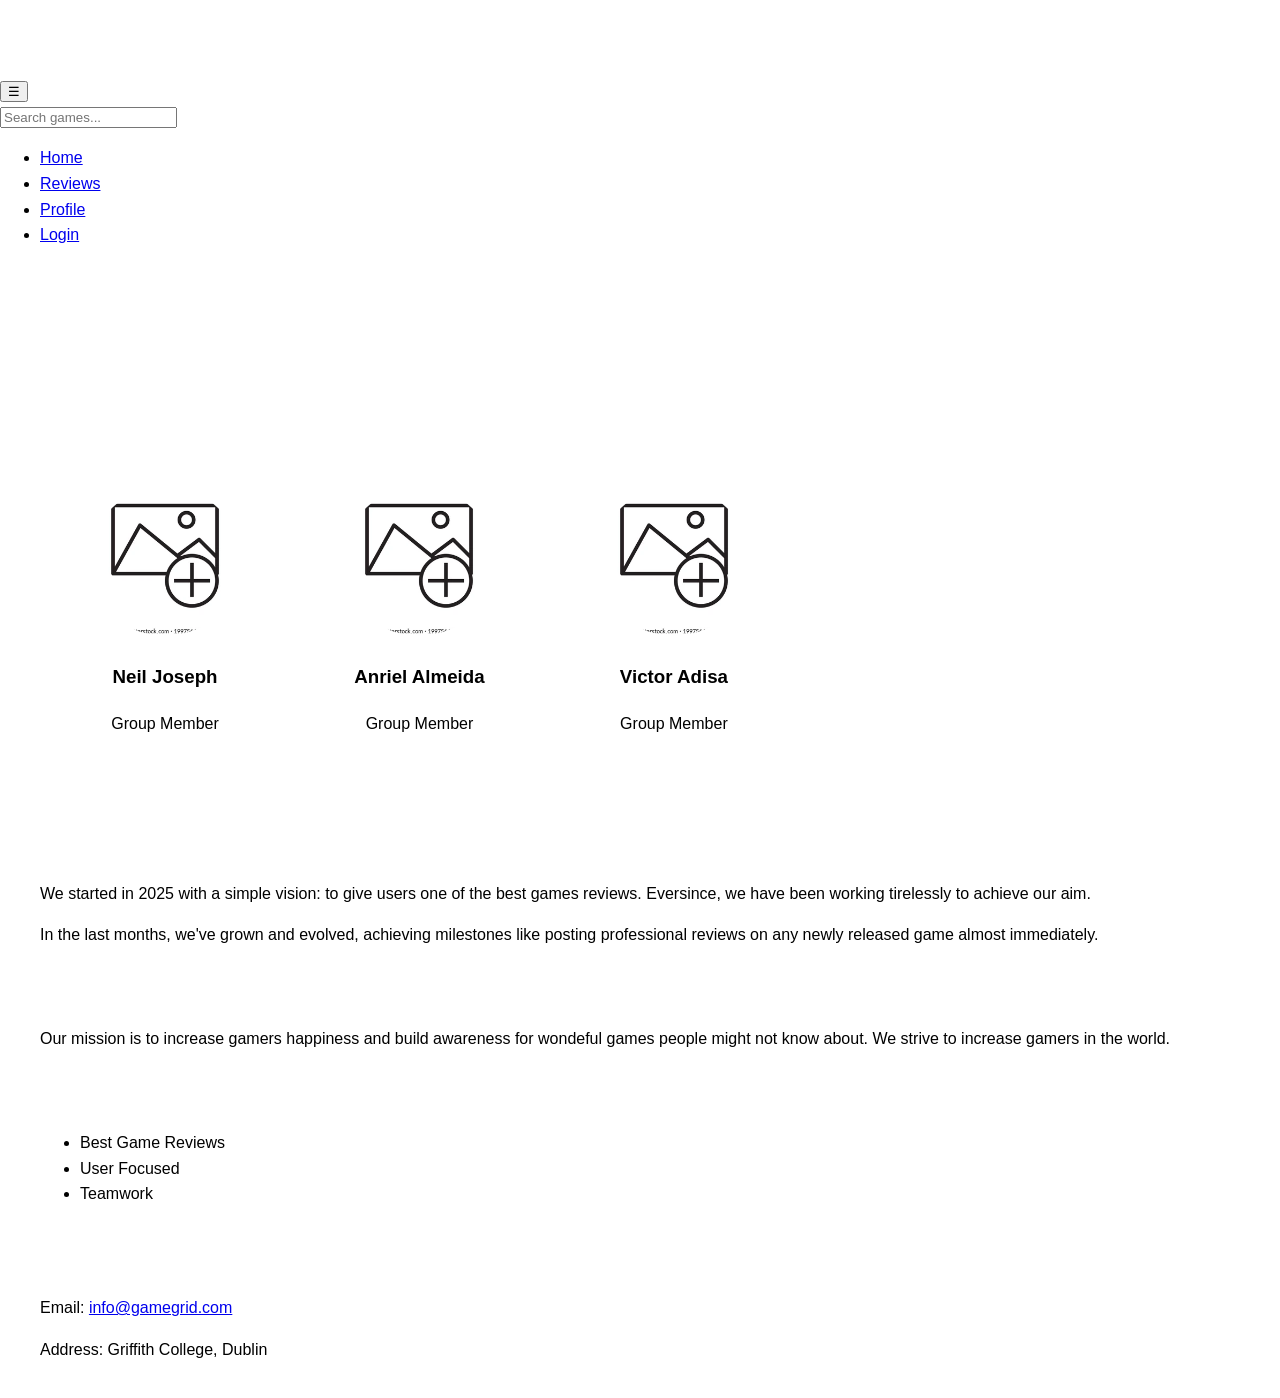
==== commit 6ade9824: "latest changes, reviews, comments," ====
--- a/aboutus.html
+++ b/aboutus.html
@@ -1,113 +1,113 @@
-<!DOCTYPE html>
-<html lang="en">
-<head>
-    <meta charset="UTF-8">
-    <meta name="viewport" content="width=device-width, initial-scale=1.0">
-    <title>About Us</title>
-    <link rel="stylesheet" href="CSS/style2.css">
-</head>
-    <style>
-        body {
-            font-family: sans-serif;
-            line-height: 1.6;
-            margin: 0;
-            padding: 0;
-        }
-        main {
-            max-width: 1200px;
-            margin: 0 auto;
-            padding: 20px;
-        }
-        h1, h2 {
-            color: white;
-        }
-        .team-member {
-            display: inline-block;
-            margin: 50px;
-            text-align: center;
-            
-        }
-        .team-member img {
-            width: 150px;
-            height: 150px;
-            border-radius: 50%;
-            object-fit: cover;
-        }
-        .contact-info {
-            margin-top: 30px;
-        }
-    </style>
-<header>
-    <nav class="navbar">
-      <h1 class="logo">Game Grid</h1>
-      <button class="menu-toggle" aria-label="Toggle menu">☰</button>
-      
-      <form class="search-bar">
-        <input type="text" placeholder="Search games...">
-      </form>
-      
-      <ul class="nav-links">
-        <li><a href="index.html">Home</a></li>
-        <li><a href="/reviews.html">Reviews</a></li>
-        <li><a href="profile.html">Profile</a></li>
-        <li><a href="login.html" class="btn">Login</a></li>
-      </ul>
-    </nav>
-  </header>
- <body>
-    <main>
-        <h1>About Us</h1>
-
-        <section>
-            <h2>Our Team</h2>
-            <span class="team-member">
-                <img src="images/addP.webp" alt="Team Member 1">
-                <h3>Neil Joseph</h3>
-                <p>Group Member</p>
-            </span>
-            <span class="team-member">
-                <img src="images/addP.webp" alt="Team Member 2">
-                <h3>Anriel Almeida</h3>
-                <p>Group Member</p>
-            </span>
-            <span class="team-member">
-              <img src="images/addP.webp" alt="Team Member 3">
-              <h3>Victor Adisa</h3>
-              <p>Group Member</p>
-            </span>
-            </section>
-
-        <section>
-            <h2>Our Story</h2>
-            <p>We started in 2025 with a simple vision: to give users one of the best games reviews. 
-             Eversince, we have been working tirelessly to achieve our aim.</p>
-            <p>In the last months, we've grown and evolved, achieving milestones like posting professional reviews on 
-                any newly released game almost immediately.</p>
-        </section>
-
-        <section>
-            <h2>Our Mission</h2>
-            <p>Our mission is to increase gamers happiness and build awareness for wondeful games people might not know about. 
-                We strive to increase gamers in the world.</p>
-        </section>
-
-        <section>
-            <h2>Our Values</h2>
-            <ul>
-                <li>Best Game Reviews</li>
-                <li>User Focused</li>
-                <li>Teamwork</li>
-            </ul>
-        </section>
-
-        <section class="contact-info">
-            <h2>Contact Us</h2>
-            <p>Email: <a href="mailto:info@gamegrid.com">info@gamegrid.com</a></p>
-            <p>Address: Griffith College, Dublin</p>
-        </section>
-
-       
-    </main>
-    <script src="script.js"></script>
-</body>
+<!DOCTYPE html>
+<html lang="en">
+<head>
+    <meta charset="UTF-8">
+    <meta name="viewport" content="width=device-width, initial-scale=1.0">
+    <title>About Us</title>
+    <link rel="stylesheet" href="style2.css">
+</head>
+    <style>
+        body {
+            font-family: sans-serif;
+            line-height: 1.6;
+            margin: 0;
+            padding: 0;
+        }
+        main {
+            max-width: 1200px;
+            margin: 0 auto;
+            padding: 20px;
+        }
+        h1, h2 {
+            color: white;
+        }
+        .team-member {
+            display: inline-block;
+            margin: 50px;
+            text-align: center;
+            
+        }
+        .team-member img {
+            width: 150px;
+            height: 150px;
+            border-radius: 50%;
+            object-fit: cover;
+        }
+        .contact-info {
+            margin-top: 30px;
+        }
+    </style>
+<header>
+    <nav class="navbar">
+      <h1 class="logo">Game Grid</h1>
+      <button class="menu-toggle" aria-label="Toggle menu">☰</button>
+      
+      <form class="search-bar">
+        <input type="text" placeholder="Search games...">
+      </form>
+      
+      <ul class="nav-links">
+        <li><a href="index.html">Home</a></li>
+        <li><a href="Reviews.html">Reviews</a></li>
+        <li><a href="profile.html">Profile</a></li>
+        <li><a href="login.html" class="btn">Login</a></li>
+      </ul>
+    </nav>
+  </header>
+ <body>
+    <main>
+        <h1>About Us</h1>
+
+        <section>
+            <h2>Our Team</h2>
+            <span class="team-member">
+                <img src="images/addP.webp" alt="Team Member 1">
+                <h3>Neil Joseph</h3>
+                <p>Group Member</p>
+            </span>
+            <span class="team-member">
+                <img src="images/addP.webp" alt="Team Member 2">
+                <h3>Anriel Almeida</h3>
+                <p>Group Member</p>
+            </span>
+            <span class="team-member">
+              <img src="images/addP.webp" alt="Team Member 3">
+              <h3>Victor Adisa</h3>
+              <p>Group Member</p>
+            </span>
+            </section>
+
+        <section>
+            <h2>Our Story</h2>
+            <p>We started in 2025 with a simple vision: to give users one of the best games reviews. 
+             Eversince, we have been working tirelessly to achieve our aim.</p>
+            <p>In the last months, we've grown and evolved, achieving milestones like posting professional reviews on 
+                any newly released game almost immediately.</p>
+        </section>
+
+        <section>
+            <h2>Our Mission</h2>
+            <p>Our mission is to increase gamers happiness and build awareness for wondeful games people might not know about. 
+                We strive to increase gamers in the world.</p>
+        </section>
+
+        <section>
+            <h2>Our Values</h2>
+            <ul>
+                <li>Best Game Reviews</li>
+                <li>User Focused</li>
+                <li>Teamwork</li>
+            </ul>
+        </section>
+
+        <section class="contact-info">
+            <h2>Contact Us</h2>
+            <p>Email: <a href="mailto:info@gamegrid.com">info@gamegrid.com</a></p>
+            <p>Address: Griffith College, Dublin</p>
+        </section>
+
+       
+    </main>
+    <script src="script.js"></script>
+</body>
 </html>
